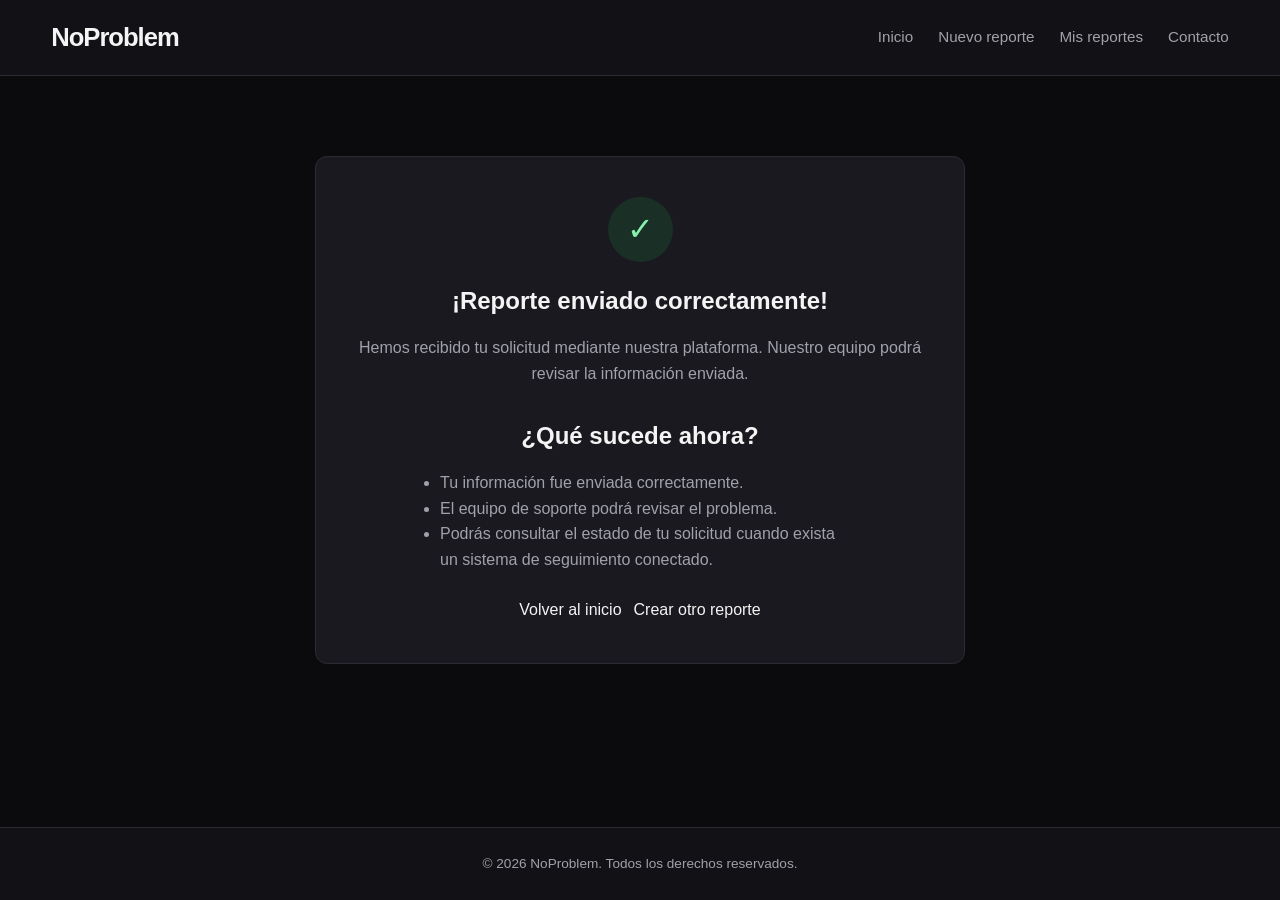
==== pages/confirmacion.html @ 3c12655f "ok" ====
<!DOCTYPE html>
<html lang="es">

<head>
    <meta charset="UTF-8">
    <meta name="viewport" content="width=device-width, initial-scale=1.0">
    <meta name="author" content="Chris Orellana">

    <title>NoProblem | Reporte enviado</title>

    <link rel="stylesheet" href="../static/css/style.css">
    <script src="../static/js/script.js" defer></script>
</head>

<body>

    <!-- ENCABEZADO -->
    <header>
        <nav class="navbar">

            <a href="../index.html" class="logo">NoProblem</a>

            <div class="nav-links">
                <a href="../index.html">Inicio</a>
                <a href="nuevo-reporte.html">Nuevo reporte</a>
                <a href="mis-reportes.html">Mis reportes</a>
                <a href="contacto.html">Contacto</a>
            </div>

        </nav>
    </header>


    <!-- CONTENIDO PRINCIPAL -->
    <main class="confirmacion-container">

        <section class="confirmacion-panel">

            <!-- ICONO -->
            <div class="confirmacion-icono">
                <span>✓</span>
            </div>


            <!-- MENSAJE -->
            <h1>¡Reporte enviado correctamente!</h1>

            <p>
                Hemos recibido tu solicitud mediante nuestra
                plataforma. Nuestro equipo podrá revisar la
                información enviada.
            </p>


            <!-- INFORMACIÓN -->
            <div class="confirmacion-info">

                <h2>¿Qué sucede ahora?</h2>

                <ul>
                    <li>
                        Tu información fue enviada correctamente.
                    </li>

                    <li>
                        El equipo de soporte podrá revisar
                        el problema.
                    </li>

                    <li>
                        Podrás consultar el estado de tu solicitud
                        cuando exista un sistema de seguimiento
                        conectado.
                    </li>
                </ul>

            </div>


            <!-- ACCIONES -->
            <div class="confirmacion-acciones">

                <a href="../index.html" class="btn-inicio">
                    Volver al inicio
                </a>

                <a href="nuevo-reporte.html" class="btn-nuevo">
                    Crear otro reporte
                </a>

            </div>

        </section>

    </main>


    <!-- PIE DE PÁGINA -->
    <footer class="footer">

        <p>
            © 2026 NoProblem. Todos los derechos reservados.
        </p>

    </footer>

</body>

</html>
---- static/css/style.css ----
/* ==========================================
   CONFIGURACIÓN GENERAL
========================================== */

:root {
    --fondo: #0b0b0d;
    --fondo-secundario: #121216;
    --fondo-tarjeta: #19191f;
    --fondo-input: #101014;

    --borde: #2b2b33;

    --texto: #f4f4f5;
    --texto-secundario: #a1a1aa;
    --texto-suave: #71717a;

    --principal: #e5e5e5;
    --principal-hover: #ffffff;

    --verde: #22c55e;
    --rojo: #ef4444;
    --amarillo: #eab308;
    --azul: #3b82f6;

    --radio: 12px;
    --transicion: 0.25s ease;
}


/* ==========================================
   RESET
========================================== */

* {
    margin: 0;
    padding: 0;
    box-sizing: border-box;
}

html {
    scroll-behavior: smooth;
}

body {
    min-height: 100vh;
    display: flex;
    flex-direction: column;

    background-color: var(--fondo);
    color: var(--texto);

    font-family: Arial, Helvetica, sans-serif;
    line-height: 1.6;
}

main {
    width: 100%;
    flex: 1;
}

a {
    color: inherit;
    text-decoration: none;
}

button,
input,
select,
textarea {
    font: inherit;
}

button {
    cursor: pointer;
}

img {
    max-width: 100%;
    display: block;
}


/* ==========================================
   ENCABEZADO Y NAVEGACIÓN
========================================== */

header {
    width: 100%;
    background-color: var(--fondo-secundario);
    border-bottom: 1px solid var(--borde);
}

.navbar {
    width: min(1200px, 92%);
    min-height: 75px;
    margin: auto;

    display: flex;
    align-items: center;
    justify-content: space-between;
    gap: 25px;
}

.logo {
    font-size: 1.6rem;
    font-weight: 800;
    letter-spacing: -1px;
    color: var(--texto);
}

.nav-links {
    display: flex;
    align-items: center;
    gap: 25px;
}

.nav-links a {
    color: var(--texto-secundario);
    font-size: 0.95rem;
    transition: var(--transicion);
}

.nav-links a:hover,
.nav-links a.activo {
    color: var(--texto);
}

.nav-links a.activo {
    font-weight: 700;
}

.nav-links button {
    padding: 9px 15px;

    color: var(--texto);
    background-color: transparent;

    border: 1px solid var(--borde);
    border-radius: 8px;

    transition: var(--transicion);
}

.nav-links button:hover {
    background-color: #25252c;
    border-color: #55555f;
}


/* ==========================================
   BOTONES GENERALES
========================================== */

button,
.btn-principal,
.btn-nuevo-reporte,
.btn-gestionar {
    display: inline-flex;
    justify-content: center;
    align-items: center;
    gap: 8px;

    padding: 12px 20px;

    border: 1px solid var(--principal);
    border-radius: 8px;

    background-color: var(--principal);
    color: #111114;

    font-weight: 700;
    transition: var(--transicion);
}

button:hover,
.btn-principal:hover,
.btn-nuevo-reporte:hover,
.btn-gestionar:hover {
    background-color: var(--principal-hover);
    border-color: var(--principal-hover);
    transform: translateY(-1px);
}

button:disabled {
    opacity: 0.6;
    cursor: not-allowed;
    transform: none;
}

.btn-secundario {
    display: inline-flex;
    justify-content: center;
    align-items: center;

    padding: 11px 18px;

    color: var(--texto);
    background-color: transparent;

    border: 1px solid var(--borde);
    border-radius: 8px;

    transition: var(--transicion);
}

.btn-secundario:hover {
    background-color: #25252c;
}


/* ==========================================
   FORMULARIOS
========================================== */

form {
    width: 100%;
}

.form-grupo {
    display: flex;
    flex-direction: column;
    gap: 8px;

    margin-bottom: 20px;
}

.form-grupo label {
    color: var(--texto);
    font-size: 0.93rem;
    font-weight: 600;
}

.form-grupo input,
.form-grupo select,
.form-grupo textarea {
    width: 100%;
    padding: 12px 14px;

    color: var(--texto);
    background-color: var(--fondo-input);

    border: 1px solid var(--borde);
    border-radius: 8px;

    outline: none;
    transition: var(--transicion);
}

.form-grupo input::placeholder,
.form-grupo textarea::placeholder {
    color: var(--texto-suave);
}

.form-grupo input:focus,
.form-grupo select:focus,
.form-grupo textarea:focus {
    border-color: #85858f;
    box-shadow: 0 0 0 3px rgba(255, 255, 255, 0.06);
}

.form-grupo textarea {
    min-height: 140px;
    resize: vertical;
}

.form-grupo input[type="file"] {
    padding: 10px;
}

.form-grupo input[type="file"]::file-selector-button {
    padding: 8px 12px;
    margin-right: 12px;

    color: var(--texto);
    background-color: #292930;

    border: none;
    border-radius: 6px;

    cursor: pointer;
}

.form-grupo small {
    color: var(--texto-secundario);
    font-size: 0.82rem;
}

.form-grupo select {
    cursor: pointer;
}


/* ==========================================
   MENSAJES DE FORMULARIOS
========================================== */

.mensaje-exito,
.mensaje-error,
.mensaje-info {
    padding: 12px 15px;
    margin: 15px 0;

    border-radius: 8px;
    font-size: 0.9rem;
}

.mensaje-exito {
    color: #86efac;
    background-color: rgba(22, 163, 74, 0.12);
    border: 1px solid rgba(22, 163, 74, 0.35);
}

.mensaje-error {
    color: #fca5a5;
    background-color: rgba(220, 38, 38, 0.12);
    border: 1px solid rgba(220, 38, 38, 0.35);
}

.mensaje-info {
    color: #93c5fd;
    background-color: rgba(37, 99, 235, 0.12);
    border: 1px solid rgba(37, 99, 235, 0.35);
}


/* ==========================================
   REGISTRO E INICIO DE SESIÓN
========================================== */

.auth-container {
    width: min(480px, 92%);
    margin: 65px auto;
}

.auth-panel {
    padding: 35px;

    background-color: var(--fondo-tarjeta);
    border: 1px solid var(--borde);
    border-radius: var(--radio);
}

.auth-intro {
    margin-bottom: 30px;
    text-align: center;
}

.auth-intro h1 {
    margin-bottom: 10px;
    font-size: 1.9rem;
}

.auth-intro p {
    color: var(--texto-secundario);
    font-size: 0.95rem;
}

.auth-panel form button {
    width: 100%;
    margin-top: 5px;
}

.auth-footer {
    margin-top: 25px;
    text-align: center;
}

.auth-footer p {
    color: var(--texto-secundario);
    font-size: 0.9rem;
}

.auth-footer a,
.auth-opciones a {
    color: var(--texto);
    font-weight: 700;
    text-decoration: underline;
    text-underline-offset: 3px;
}

.auth-opciones {
    display: flex;
    justify-content: flex-end;
    margin: -5px 0 20px;
}

.auth-opciones a {
    font-size: 0.85rem;
}


/* ==========================================
   PÁGINA DE CONTACTO
========================================== */

.contacto-container {
    width: min(1100px, 92%);
    margin: 65px auto;

    display: grid;
    grid-template-columns: 1fr 1.2fr;
    gap: 45px;
    align-items: start;
}

.contacto-info h1 {
    margin-bottom: 15px;
    font-size: 2rem;
}

.contacto-info > p {
    margin-bottom: 30px;
    color: var(--texto-secundario);
}

.contacto-info > div {
    margin-bottom: 25px;
    padding: 18px;

    background-color: var(--fondo-tarjeta);
    border: 1px solid var(--borde);
    border-radius: var(--radio);
}

.contacto-info h3 {
    margin-bottom: 5px;
}

.contacto-info > div p {
    color: var(--texto-secundario);
    font-size: 0.9rem;
}

.contacto-formulario {
    padding: 30px;

    background-color: var(--fondo-tarjeta);
    border: 1px solid var(--borde);
    border-radius: var(--radio);
}

.contacto-formulario h2 {
    margin-bottom: 25px;
}

.contacto-formulario button {
    width: 100%;
}


/* ==========================================
   NUEVO REPORTE
========================================== */

.reporte-container,
.nuevo-reporte-container {
    width: min(760px, 92%);
    margin: 55px auto;
}

.reporte-container h1,
.nuevo-reporte-container h1 {
    margin-bottom: 10px;
}

.reporte-container > p,
.nuevo-reporte-container > p {
    margin-bottom: 30px;
    color: var(--texto-secundario);
}

.reporte-formulario {
    padding: 30px;

    background-color: var(--fondo-tarjeta);
    border: 1px solid var(--borde);
    border-radius: var(--radio);
}

.reporte-formulario button {
    margin-top: 10px;
}

.reporte-formulario .acciones-formulario {
    display: flex;
    justify-content: flex-end;
    flex-wrap: wrap;
    gap: 12px;
}


/* ==========================================
   MIS REPORTES
========================================== */

.mis-reportes-container {
    width: min(1100px, 92%);
    margin: 55px auto;
}

.reportes-intro {
    margin-bottom: 30px;
}

.reportes-intro h1 {
    margin-bottom: 10px;
    font-size: 2rem;
}

.reportes-intro p {
    color: var(--texto-secundario);
}

.reportes-intro .btn-nuevo-reporte {
    margin-top: 20px;
}

.reportes-filtros {
    display: flex;
    flex-wrap: wrap;
    gap: 20px;

    margin-bottom: 30px;
    padding: 20px;

    background-color: var(--fondo-tarjeta);
    border: 1px solid var(--borde);
    border-radius: var(--radio);
}

.reportes-filtros .form-grupo {
    flex: 1;
    min-width: 180px;
    margin: 0;
}

.reportes-listado {
    display: grid;
    gap: 15px;
}

.reporte-card {
    padding: 22px;

    background-color: var(--fondo-tarjeta);
    border: 1px solid var(--borde);
    border-radius: var(--radio);

    transition: var(--transicion);
}

.reporte-card:hover {
    border-color: #55555f;
    transform: translateY(-2px);
}

.reporte-card[hidden] {
    display: none;
}

.reporte-card h3 {
    margin-bottom: 8px;
}

.reporte-card p {
    color: var(--texto-secundario);
}

.reporte-card a {
    display: inline-block;
    margin-top: 15px;

    color: var(--texto);
    font-weight: 700;
}

.reporte-card a:hover {
    text-decoration: underline;
}

#sinResultados {
    padding: 25px;
    color: var(--texto-secundario);
    text-align: center;

    background-color: var(--fondo-tarjeta);
    border: 1px solid var(--borde);
    border-radius: var(--radio);
}


/* ==========================================
   ESTADOS DE REPORTES
========================================== */

.estado {
    display: inline-block;
    padding: 5px 10px;

    border-radius: 20px;
    font-size: 0.78rem;
    font-weight: 700;
    white-space: nowrap;
}

.estado.pendiente {
    color: #facc15;
    background-color: rgba(234, 179, 8, 0.13);
}

.estado.proceso {
    color: #93c5fd;
    background-color: rgba(59, 130, 246, 0.13);
}

.estado.resuelto {
    color: #86efac;
    background-color: rgba(34, 197, 94, 0.13);
}


/* ==========================================
   DETALLE DE REPORTE
========================================== */

.detalle-container {
    width: min(1050px, 92%);
    margin: 55px auto;

    display: grid;
    grid-template-columns: 1.7fr 1fr;
    gap: 25px;
    align-items: start;
}

.detalle-principal,
.detalle-aside,
.detalle-seguimiento {
    padding: 25px;

    background-color: var(--fondo-tarjeta);
    border: 1px solid var(--borde);
    border-radius: var(--radio);
}

.detalle-principal h1 {
    margin-bottom: 15px;
}

.detalle-principal p {
    color: var(--texto-secundario);
}

.detalle-aside h2,
.detalle-seguimiento h2 {
    margin-bottom: 20px;
    font-size: 1.2rem;
}

.detalle-aside p {
    display: flex;
    justify-content: space-between;
    gap: 15px;

    padding: 12px 0;
    border-bottom: 1px solid var(--borde);
}

.detalle-aside p:last-of-type {
    border-bottom: none;
}

.detalle-aside a {
    display: inline-block;
    margin-top: 20px;

    color: var(--texto);
    text-decoration: underline;
}

.detalle-seguimiento {
    grid-column: 1 / -1;
}

.seguimiento-item {
    padding: 15px 0;
    border-bottom: 1px solid var(--borde);
}

.seguimiento-item:last-child {
    border-bottom: none;
}

.seguimiento-item p {
    color: var(--texto-secundario);
}


/* ==========================================
   CONFIRMACIÓN
========================================== */

.confirmacion-container {
    width: min(650px, 92%);
    margin: 80px auto;
}

.confirmacion-panel {
    padding: 40px;
    text-align: center;

    background-color: var(--fondo-tarjeta);
    border: 1px solid var(--borde);
    border-radius: var(--radio);
}

.confirmacion-panel h1 {
    margin-bottom: 15px;
}

.confirmacion-panel > p {
    color: var(--texto-secundario);
}

.confirmacion-icono {
    width: 65px;
    height: 65px;
    margin: 0 auto 20px;

    display: grid;
    place-items: center;

    color: #86efac;
    background-color: rgba(34, 197, 94, 0.13);

    border-radius: 50%;
    font-size: 2rem;
}

.confirmacion-panel h2 {
    margin: 30px 0 15px;
}

.confirmacion-panel ul {
    margin: 0 auto 25px;
    max-width: 400px;

    color: var(--texto-secundario);
    text-align: left;
}

.confirmacion-acciones {
    display: flex;
    justify-content: center;
    flex-wrap: wrap;
    gap: 12px;
    margin-top: 25px;
}


/* ==========================================
   DASHBOARD ADMINISTRATIVO
========================================== */

.dashboard-container,
.gestion-container {
    width: min(1200px, 92%);
    margin: 50px auto;
}

.dashboard-intro,
.gestion-intro {
    display: flex;
    justify-content: space-between;
    align-items: center;
    flex-wrap: wrap;
    gap: 20px;

    margin-bottom: 35px;
}

.dashboard-intro h1,
.gestion-intro h1 {
    margin-bottom: 8px;
    font-size: 2rem;
}

.dashboard-intro p,
.gestion-intro p {
    color: var(--texto-secundario);
}

.dashboard-estadisticas {
    display: grid;
    grid-template-columns: repeat(4, 1fr);
    gap: 18px;

    margin-bottom: 45px;
}

.estadistica-card {
    padding: 22px;

    background-color: var(--fondo-tarjeta);
    border: 1px solid var(--borde);
    border-radius: var(--radio);
}

.estadistica-card span {
    color: var(--texto-secundario);
    font-size: 0.9rem;
}

.estadistica-card h2 {
    margin: 12px 0;
    font-size: 2rem;
}

.estadistica-card p {
    color: var(--texto-suave);
    font-size: 0.85rem;
}


/* ==========================================
   ACCESOS RÁPIDOS
========================================== */

.dashboard-accesos {
    margin-bottom: 45px;
}

.dashboard-accesos > h2 {
    margin-bottom: 20px;
}

.accesos-grid {
    display: grid;
    grid-template-columns: repeat(3, 1fr);
    gap: 18px;
}

.acceso-card {
    display: block;
    padding: 22px;

    background-color: var(--fondo-tarjeta);
    border: 1px solid var(--borde);
    border-radius: var(--radio);

    transition: var(--transicion);
}

.acceso-card:hover {
    border-color: #65656f;
    transform: translateY(-3px);
}

.acceso-card h3 {
    margin-bottom: 8px;
}

.acceso-card p {
    color: var(--texto-secundario);
    font-size: 0.9rem;
}


/* ==========================================
   TABLAS DE REPORTES
========================================== */

.dashboard-reportes,
.gestion-listado {
    margin-top: 30px;
}

.seccion-encabezado {
    display: flex;
    justify-content: space-between;
    align-items: center;
    flex-wrap: wrap;
    gap: 15px;

    margin-bottom: 20px;
}

.seccion-encabezado h2 {
    font-size: 1.35rem;
}

.seccion-encabezado a {
    color: var(--texto);
    font-weight: 700;
}

.seccion-encabezado span {
    color: var(--texto-secundario);
    font-size: 0.9rem;
}

.tabla-contenedor {
    width: 100%;
    overflow-x: auto;

    background-color: var(--fondo-tarjeta);
    border: 1px solid var(--borde);
    border-radius: var(--radio);
}

.tabla-reportes {
    width: 100%;
    min-width: 750px;

    border-collapse: collapse;
    text-align: left;
}

.tabla-reportes th,
.tabla-reportes td {
    padding: 16px 18px;
    border-bottom: 1px solid var(--borde);
}

.tabla-reportes th {
    color: var(--texto-secundario);
    background-color: #15151a;

    font-size: 0.83rem;
    font-weight: 600;
}

.tabla-reportes td {
    color: var(--texto);
    font-size: 0.9rem;
}

.tabla-reportes tbody tr:last-child td {
    border-bottom: none;
}

.tabla-reportes tbody tr:hover {
    background-color: #202027;
}

.tabla-reportes tbody tr[hidden] {
    display: none;
}

.tabla-reportes td a {
    color: var(--texto);
    font-weight: 700;
}

.tabla-reportes td a:hover {
    text-decoration: underline;
}


/* ==========================================
   GESTIÓN DE REPORTES
========================================== */

.gestion-filtros {
    margin-bottom: 35px;
    padding: 25px;

    background-color: var(--fondo-tarjeta);
    border: 1px solid var(--borde);
    border-radius: var(--radio);
}

.gestion-filtros h2 {
    margin-bottom: 20px;
    font-size: 1.2rem;
}

.filtros-grupo {
    display: grid;
    grid-template-columns: 1.5fr 1fr 1fr 1fr;
    gap: 15px;
}

.filtros-grupo .form-grupo {
    margin: 0;
}

#sinReportesAdmin {
    padding: 25px;
    margin-top: 15px;

    color: var(--texto-secundario);
    text-align: center;

    background-color: var(--fondo-tarjeta);
    border: 1px solid var(--borde);
    border-radius: var(--radio);
}


/* ==========================================
   PIE DE PÁGINA
========================================== */

.footer {
    width: 100%;
    margin-top: auto;
    padding: 25px 4%;

    color: var(--texto-secundario);
    background-color: var(--fondo-secundario);

    border-top: 1px solid var(--borde);

    text-align: center;
    font-size: 0.85rem;
}


/* ==========================================
   ELEMENTOS OCULTOS
========================================== */

[hidden] {
    display: none !important;
}


/* ==========================================
   RESPONSIVE: TABLETS
========================================== */

@media (max-width: 900px) {

    .dashboard-estadisticas {
        grid-template-columns: repeat(2, 1fr);
    }

    .filtros-grupo {
        grid-template-columns: repeat(2, 1fr);
    }

    .contacto-container {
        grid-template-columns: 1fr;
    }

    .detalle-container {
        grid-template-columns: 1fr;
    }

    .detalle-seguimiento {
        grid-column: auto;
    }

}


/* ==========================================
   RESPONSIVE: MÓVILES
========================================== */

@media (max-width: 600px) {

    .navbar {
        padding: 15px 0;

        flex-direction: column;
        align-items: flex-start;
        gap: 15px;
    }

    .nav-links {
        width: 100%;
        flex-wrap: wrap;
        gap: 12px 18px;
    }

    .nav-links a,
    .nav-links button {
        font-size: 0.85rem;
    }

    .auth-container {
        margin: 35px auto;
    }

    .auth-panel,
    .contacto-formulario,
    .reporte-formulario {
        padding: 22px;
    }

    .auth-intro h1,
    .contacto-info h1,
    .dashboard-intro h1,
    .gestion-intro h1 {
        font-size: 1.6rem;
    }

    .dashboard-container,
    .gestion-container,
    .mis-reportes-container {
        margin: 35px auto;
    }

    .dashboard-estadisticas {
        grid-template-columns: 1fr 1fr;
        gap: 10px;
    }

    .estadistica-card {
        padding: 16px;
    }

    .estadistica-card h2 {
        font-size: 1.6rem;
    }

    .accesos-grid {
        grid-template-columns: 1fr;
    }

    .filtros-grupo {
        grid-template-columns: 1fr;
    }

    .reportes-filtros {
        flex-direction: column;
    }

    .confirmacion-panel {
        padding: 25px;
    }

    .confirmacion-acciones {
        flex-direction: column;
    }

    .confirmacion-acciones a {
        width: 100%;
    }

    .dashboard-intro,
    .gestion-intro {
        align-items: flex-start;
        flex-direction: column;
    }

    .seccion-encabezado {
        align-items: flex-start;
        flex-direction: column;
    }

}
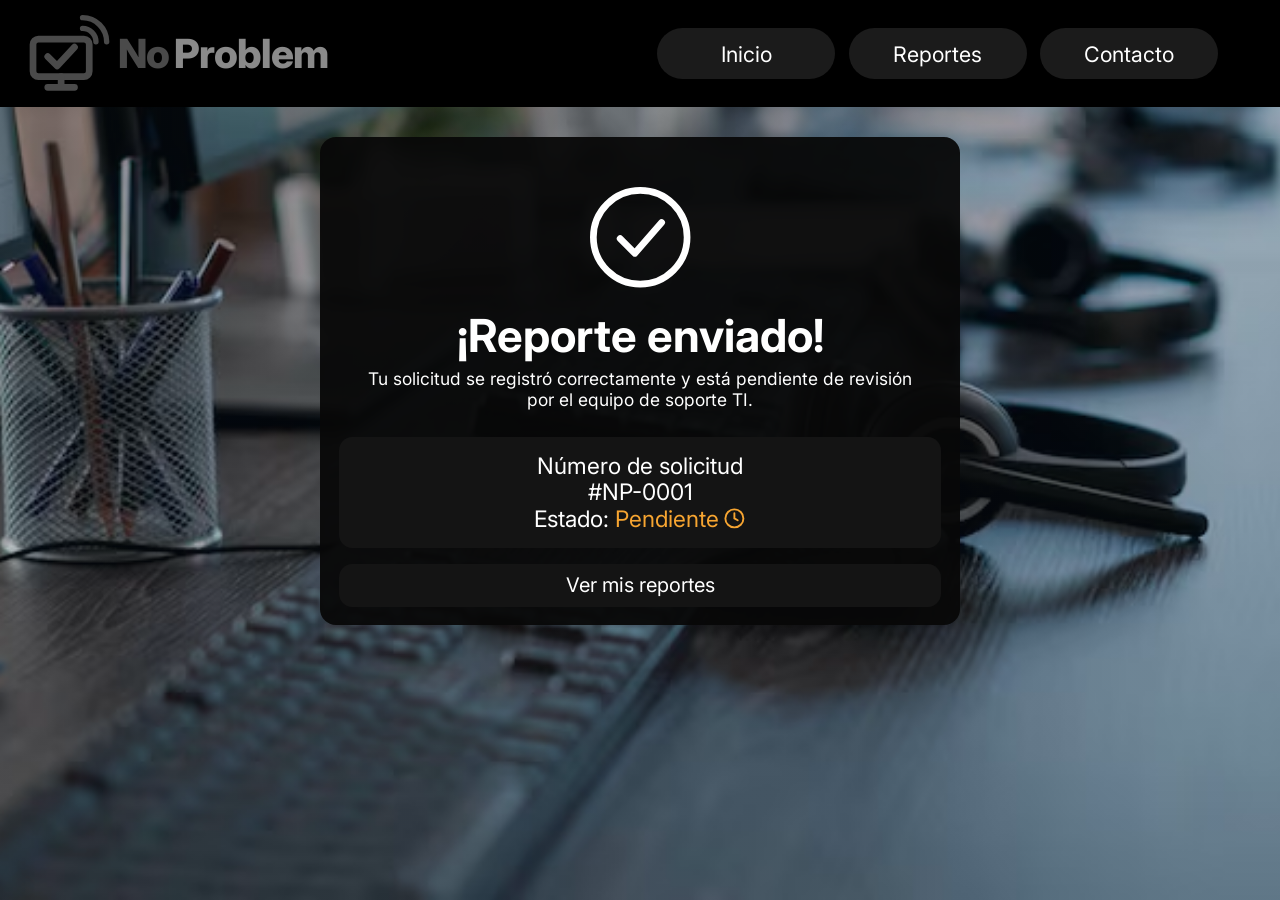
==== commit f92fe8da: "ok" ====
--- a/pages/confirmacion.html
+++ b/pages/confirmacion.html
@@ -1,110 +1,48 @@
-
 <!DOCTYPE html>
 <html lang="es">
+<head>
+  <meta charset="UTF-8">
+  <meta name="viewport" content="width=device-width, initial-scale=1.0">
+  <title>Reporte enviado – NoProblem</title>
+  <link rel="preconnect" href="https://fonts.googleapis.com">
+  <link rel="preconnect" href="https://fonts.gstatic.com" crossorigin>
+  <link href="https://fonts.googleapis.com/css2?family=Inter:wght@400;700;800&display=swap" rel="stylesheet">
+  <link rel="stylesheet" href="../static/css/style.css">
+</head>
+<body class="fondo">
+<div class="pagina">
+  <header class="barra">
+    <a class="logo" href="../index.html" aria-label="NoProblem, inicio">
+      <svg viewBox="0 0 62 58" fill="none" stroke="currentColor" stroke-width="5" stroke-linecap="round" stroke-linejoin="round" aria-hidden="true">
+        <rect x="3" y="18" width="42" height="28" rx="4"/>
+        <path d="M14 54h20M24 46v8"/>
+        <path d="M14 31l7 7 13-14"/>
+        <path d="M40 10a10 10 0 0 1 10 10M40 2a18 18 0 0 1 18 18" stroke-width="4"/>
+      </svg>
+      <span>No</span>Problem
+    </a>
+    <nav class="menu" aria-label="Principal">
+      <a href="../index.html">Inicio</a>
+      <a href="../pages/mis-reportes.html">Reportes</a>
+      <a href="../pages/contacto.html">Contacto</a>
+    </nav>
+  </header>
 
-<head>
-    <meta charset="UTF-8">
-    <meta name="viewport" content="width=device-width, initial-scale=1.0">
-    <meta name="author" content="Chris Orellana">
+  <main class="contenido">
+    <section class="tarjeta confirmacion">
+      <svg class="check" viewBox="0 0 78 78" fill="none" stroke="#fff" stroke-width="5" stroke-linecap="round" stroke-linejoin="round" aria-hidden="true"><circle cx="39" cy="39" r="35"/><path d="M24 40l11 11 20-23"/></svg>
+      <h1>¡Reporte enviado!</h1>
+      <p>Tu solicitud se registró correctamente y está pendiente de revisión por el equipo de soporte TI.</p>
 
-    <title>NoProblem | Reporte enviado</title>
+      <div class="resumen">
+        Número de solicitud<br>
+        #NP-0001<br>
+        Estado: <span class="estado">Pendiente <svg viewBox="0 0 24 24" fill="none" stroke="#f7a531" stroke-width="2" stroke-linecap="round" aria-hidden="true"><circle cx="12" cy="12" r="9.5"/><path d="M12 6.5V12l3.5 2"/></svg></span>
+      </div>
 
-    <link rel="stylesheet" href="../static/css/style.css">
-    <script src="../static/js/script.js" defer></script>
-</head>
-
-<body>
-
-    <!-- ENCABEZADO -->
-    <header>
-        <nav class="navbar">
-
-            <a href="../index.html" class="logo">NoProblem</a>
-
-            <div class="nav-links">
-                <a href="../index.html">Inicio</a>
-                <a href="nuevo-reporte.html">Nuevo reporte</a>
-                <a href="mis-reportes.html">Mis reportes</a>
-                <a href="contacto.html">Contacto</a>
-            </div>
-
-        </nav>
-    </header>
-
-
-    <!-- CONTENIDO PRINCIPAL -->
-    <main class="confirmacion-container">
-
-        <section class="confirmacion-panel">
-
-            <!-- ICONO -->
-            <div class="confirmacion-icono">
-                <span>✓</span>
-            </div>
-
-
-            <!-- MENSAJE -->
-            <h1>¡Reporte enviado correctamente!</h1>
-
-            <p>
-                Hemos recibido tu solicitud mediante nuestra
-                plataforma. Nuestro equipo podrá revisar la
-                información enviada.
-            </p>
-
-
-            <!-- INFORMACIÓN -->
-            <div class="confirmacion-info">
-
-                <h2>¿Qué sucede ahora?</h2>
-
-                <ul>
-                    <li>
-                        Tu información fue enviada correctamente.
-                    </li>
-
-                    <li>
-                        El equipo de soporte podrá revisar
-                        el problema.
-                    </li>
-
-                    <li>
-                        Podrás consultar el estado de tu solicitud
-                        cuando exista un sistema de seguimiento
-                        conectado.
-                    </li>
-                </ul>
-
-            </div>
-
-
-            <!-- ACCIONES -->
-            <div class="confirmacion-acciones">
-
-                <a href="../index.html" class="btn-inicio">
-                    Volver al inicio
-                </a>
-
-                <a href="nuevo-reporte.html" class="btn-nuevo">
-                    Crear otro reporte
-                </a>
-
-            </div>
-
-        </section>
-
-    </main>
-
-
-    <!-- PIE DE PÁGINA -->
-    <footer class="footer">
-
-        <p>
-            © 2026 NoProblem. Todos los derechos reservados.
-        </p>
-
-    </footer>
-
+      <a class="btn" href="mis-reportes.html">Ver mis reportes</a>
+    </section>
+  </main>
+</div>
 </body>
-
 </html>
--- a/static/css/style.css
+++ b/static/css/style.css
@@ -1,1155 +1,462 @@
-
-/* ==========================================
-   CONFIGURACIÓN GENERAL
-========================================== */
+*,
+*::before,
+*::after { box-sizing: border-box; }
 
 :root {
-    --fondo: #0b0b0d;
-    --fondo-secundario: #121216;
-    --fondo-tarjeta: #19191f;
-    --fondo-input: #101014;
-
-    --borde: #2b2b33;
-
-    --texto: #f4f4f5;
-    --texto-secundario: #a1a1aa;
-    --texto-suave: #71717a;
-
-    --principal: #e5e5e5;
-    --principal-hover: #ffffff;
-
-    --verde: #22c55e;
-    --rojo: #ef4444;
-    --amarillo: #eab308;
-    --azul: #3b82f6;
-
-    --radio: 12px;
-    --transicion: 0.25s ease;
-}
-
-
-/* ==========================================
-   RESET
-========================================== */
-
-* {
-    margin: 0;
-    padding: 0;
-    box-sizing: border-box;
-}
-
-html {
-    scroll-behavior: smooth;
-}
+  --negro: #000;
+  --panel: rgba(8, 8, 8, 0.94);      /* tarjetas principales */
+  --panel-2: #141414;                /* cajas internas / inputs oscuros */
+  --pill: #1b1b1b;                   /* botones del menú superior */
+  --claro: #f2f2f2;                  /* inputs y pills claros */
+  --texto: #fff;
+  --texto-suave: #8d8d8d;
+  --naranja: #f7a531;
+  --azul: #1597ea;
+  --verde: #4be637;
+  --filtro-activo: #3f6b96;
+  --radio: 0.75rem;
+}
+
+/* Escala global: todo el diseño está en rem.
+   1rem = 16px en el frame original de Figma (956 × 500) y crece
+   en proporción a la ventana, con un mínimo de 16px y un máximo de 32px.
+   Para agrandar o achicar todo, cambia solo esta línea. */
+html { font-size: clamp(16px, min(1.674vw, 3.2vh), 32px); }
+
+html, body { height: 100%; }
 
 body {
-    min-height: 100vh;
-    display: flex;
-    flex-direction: column;
-
-    background-color: var(--fondo);
-    color: var(--texto);
-
-    font-family: Arial, Helvetica, sans-serif;
-    line-height: 1.6;
-}
-
-main {
-    width: 100%;
-    flex: 1;
-}
-
-a {
-    color: inherit;
-    text-decoration: none;
-}
-
-button,
-input,
-select,
-textarea {
-    font: inherit;
-}
-
-button {
-    cursor: pointer;
-}
-
-img {
-    max-width: 100%;
-    display: block;
-}
-
-
-/* ==========================================
-   ENCABEZADO Y NAVEGACIÓN
-========================================== */
-
-header {
-    width: 100%;
-    background-color: var(--fondo-secundario);
-    border-bottom: 1px solid var(--borde);
-}
-
-.navbar {
-    width: min(1200px, 92%);
-    min-height: 75px;
-    margin: auto;
-
-    display: flex;
-    align-items: center;
-    justify-content: space-between;
-    gap: 25px;
+  margin: 0;
+  font-family: "Inter", system-ui, -apple-system, "Segoe UI", sans-serif;
+  color: var(--texto);
+  background: var(--negro);
+}
+
+a { color: inherit; text-decoration: none; }
+h1, h2, h3, p { margin: 0; }
+button, input, select, textarea { font: inherit; color: inherit; }
+svg { display: block; }
+
+/* ---------- Fondo fotográfico ----------
+   Guarda la foto del laboratorio como img/fondo.jpg.
+   Si no existe, se ve el degradado azul de respaldo. */
+.fondo {
+  background:
+    linear-gradient(rgba(10, 25, 45, 0.25), rgba(10, 25, 45, 0.25)),
+    url("../images/fondo.avif") center / cover no-repeat,
+    linear-gradient(135deg, #0d1a2b 0%, #5f7f9f 45%, #c9d6e2 60%, #1b2e45 100%);
+}
+
+/* ---------- Layout con barra superior ---------- */
+.pagina {
+  min-height: 100vh;
+  display: flex;
+  flex-direction: column;
+}
+
+.barra {
+  background: var(--negro);
+  height: 5rem;
+  padding: 0 2.875rem 0 1.375rem;
+  display: flex;
+  align-items: center;
+  justify-content: space-between;
+  gap: 1rem;
 }
 
 .logo {
-    font-size: 1.6rem;
-    font-weight: 800;
-    letter-spacing: -1px;
-    color: var(--texto);
-}
-
-.nav-links {
-    display: flex;
-    align-items: center;
-    gap: 25px;
-}
-
-.nav-links a {
-    color: var(--texto-secundario);
-    font-size: 0.95rem;
-    transition: var(--transicion);
-}
-
-.nav-links a:hover,
-.nav-links a.activo {
-    color: var(--texto);
-}
-
-.nav-links a.activo {
-    font-weight: 700;
-}
-
-.nav-links button {
-    padding: 9px 15px;
-
-    color: var(--texto);
-    background-color: transparent;
-
-    border: 1px solid var(--borde);
-    border-radius: 8px;
-
-    transition: var(--transicion);
-}
-
-.nav-links button:hover {
-    background-color: #25252c;
-    border-color: #55555f;
-}
-
-
-/* ==========================================
-   BOTONES GENERALES
-========================================== */
-
-button,
-.btn-principal,
-.btn-nuevo-reporte,
-.btn-gestionar {
-    display: inline-flex;
-    justify-content: center;
-    align-items: center;
-    gap: 8px;
-
-    padding: 12px 20px;
-
-    border: 1px solid var(--principal);
-    border-radius: 8px;
-
-    background-color: var(--principal);
-    color: #111114;
-
-    font-weight: 700;
-    transition: var(--transicion);
-}
-
-button:hover,
-.btn-principal:hover,
-.btn-nuevo-reporte:hover,
-.btn-gestionar:hover {
-    background-color: var(--principal-hover);
-    border-color: var(--principal-hover);
-    transform: translateY(-1px);
-}
-
-button:disabled {
-    opacity: 0.6;
-    cursor: not-allowed;
-    transform: none;
-}
-
-.btn-secundario {
-    display: inline-flex;
-    justify-content: center;
-    align-items: center;
-
-    padding: 11px 18px;
-
-    color: var(--texto);
-    background-color: transparent;
-
-    border: 1px solid var(--borde);
-    border-radius: 8px;
-
-    transition: var(--transicion);
-}
-
-.btn-secundario:hover {
-    background-color: #25252c;
-}
-
-
-/* ==========================================
-   FORMULARIOS
-========================================== */
-
-form {
-    width: 100%;
-}
-
-.form-grupo {
-    display: flex;
-    flex-direction: column;
-    gap: 8px;
-
-    margin-bottom: 20px;
-}
-
-.form-grupo label {
-    color: var(--texto);
-    font-size: 0.93rem;
-    font-weight: 600;
-}
-
-.form-grupo input,
-.form-grupo select,
-.form-grupo textarea {
-    width: 100%;
-    padding: 12px 14px;
-
-    color: var(--texto);
-    background-color: var(--fondo-input);
-
-    border: 1px solid var(--borde);
-    border-radius: 8px;
-
-    outline: none;
-    transition: var(--transicion);
-}
-
-.form-grupo input::placeholder,
-.form-grupo textarea::placeholder {
-    color: var(--texto-suave);
-}
-
-.form-grupo input:focus,
-.form-grupo select:focus,
-.form-grupo textarea:focus {
-    border-color: #85858f;
-    box-shadow: 0 0 0 3px rgba(255, 255, 255, 0.06);
-}
-
-.form-grupo textarea {
-    min-height: 140px;
-    resize: vertical;
-}
-
-.form-grupo input[type="file"] {
-    padding: 10px;
-}
-
-.form-grupo input[type="file"]::file-selector-button {
-    padding: 8px 12px;
-    margin-right: 12px;
-
-    color: var(--texto);
-    background-color: #292930;
-
-    border: none;
-    border-radius: 6px;
-
-    cursor: pointer;
-}
-
-.form-grupo small {
-    color: var(--texto-secundario);
-    font-size: 0.82rem;
-}
-
-.form-grupo select {
-    cursor: pointer;
-}
-
-
-/* ==========================================
-   MENSAJES DE FORMULARIOS
-========================================== */
-
-.mensaje-exito,
-.mensaje-error,
-.mensaje-info {
-    padding: 12px 15px;
-    margin: 15px 0;
-
-    border-radius: 8px;
-    font-size: 0.9rem;
-}
-
-.mensaje-exito {
-    color: #86efac;
-    background-color: rgba(22, 163, 74, 0.12);
-    border: 1px solid rgba(22, 163, 74, 0.35);
-}
-
-.mensaje-error {
-    color: #fca5a5;
-    background-color: rgba(220, 38, 38, 0.12);
-    border: 1px solid rgba(220, 38, 38, 0.35);
-}
-
-.mensaje-info {
-    color: #93c5fd;
-    background-color: rgba(37, 99, 235, 0.12);
-    border: 1px solid rgba(37, 99, 235, 0.35);
-}
-
-
-/* ==========================================
-   REGISTRO E INICIO DE SESIÓN
-========================================== */
-
-.auth-container {
-    width: min(480px, 92%);
-    margin: 65px auto;
-}
-
-.auth-panel {
-    padding: 35px;
-
-    background-color: var(--fondo-tarjeta);
-    border: 1px solid var(--borde);
-    border-radius: var(--radio);
-}
-
-.auth-intro {
-    margin-bottom: 30px;
-    text-align: center;
-}
-
-.auth-intro h1 {
-    margin-bottom: 10px;
-    font-size: 1.9rem;
-}
-
-.auth-intro p {
-    color: var(--texto-secundario);
-    font-size: 0.95rem;
-}
-
-.auth-panel form button {
-    width: 100%;
-    margin-top: 5px;
-}
-
-.auth-footer {
-    margin-top: 25px;
-    text-align: center;
-}
-
-.auth-footer p {
-    color: var(--texto-secundario);
-    font-size: 0.9rem;
-}
-
-.auth-footer a,
-.auth-opciones a {
-    color: var(--texto);
-    font-weight: 700;
-    text-decoration: underline;
-    text-underline-offset: 3px;
-}
-
-.auth-opciones {
-    display: flex;
-    justify-content: flex-end;
-    margin: -5px 0 20px;
-}
-
-.auth-opciones a {
-    font-size: 0.85rem;
-}
-
-
-/* ==========================================
-   PÁGINA DE CONTACTO
-========================================== */
-
-.contacto-container {
-    width: min(1100px, 92%);
-    margin: 65px auto;
-
-    display: grid;
-    grid-template-columns: 1fr 1.2fr;
-    gap: 45px;
-    align-items: start;
-}
-
-.contacto-info h1 {
-    margin-bottom: 15px;
-    font-size: 2rem;
-}
-
-.contacto-info > p {
-    margin-bottom: 30px;
-    color: var(--texto-secundario);
-}
-
-.contacto-info > div {
-    margin-bottom: 25px;
-    padding: 18px;
-
-    background-color: var(--fondo-tarjeta);
-    border: 1px solid var(--borde);
-    border-radius: var(--radio);
-}
-
-.contacto-info h3 {
-    margin-bottom: 5px;
-}
-
-.contacto-info > div p {
-    color: var(--texto-secundario);
-    font-size: 0.9rem;
-}
-
-.contacto-formulario {
-    padding: 30px;
-
-    background-color: var(--fondo-tarjeta);
-    border: 1px solid var(--borde);
-    border-radius: var(--radio);
-}
-
-.contacto-formulario h2 {
-    margin-bottom: 25px;
-}
-
-.contacto-formulario button {
-    width: 100%;
-}
-
-
-/* ==========================================
+  display: inline-flex;
+  align-items: center;
+  gap: 0.25rem;
+  font-weight: 800;
+  font-size: 1.875rem;
+  letter-spacing: -1px;
+  color: #8a8a8a;
+}
+.logo span { color: #4a4a4a; }
+.logo svg { width: 3.875rem; height: 3.625rem; color: #4a4a4a; }
+
+.menu { display: flex; gap: 0.625rem; }
+.menu a {
+  width: 8.3125rem;
+  height: 2.375rem;
+  display: grid;
+  place-items: center;
+  background: var(--pill);
+  border-radius: 999px;
+  font-size: 1rem;
+}
+.menu a:hover,
+.menu a[aria-current="page"] { background: #2b2b2b; }
+
+.contenido {
+  flex: 1;
+  display: flex;
+  justify-content: center;
+  align-items: flex-start;
+  padding: 1rem 0.875rem 1.5rem;
+}
+
+/* ---------- Tarjeta base ---------- */
+.tarjeta {
+  background: var(--panel);
+  border-radius: var(--radio);
+}
+
+/* ---------- Botones ---------- */
+.btn {
+  display: grid;
+  place-items: center;
+  height: 1.875rem;
+  border: 0;
+  border-radius: 0.5rem;
+  background: var(--panel-2);
+  font-size: 1rem;
+  cursor: pointer;
+}
+.btn:hover { filter: brightness(1.35); }
+.btn--gris { background: #8b8b8b; }
+
+/* ==========================================================
    NUEVO REPORTE
-========================================== */
-
-.reporte-container,
-.nuevo-reporte-container {
-    width: min(760px, 92%);
-    margin: 55px auto;
-}
-
-.reporte-container h1,
-.nuevo-reporte-container h1 {
-    margin-bottom: 10px;
-}
-
-.reporte-container > p,
-.nuevo-reporte-container > p {
-    margin-bottom: 30px;
-    color: var(--texto-secundario);
-}
-
-.reporte-formulario {
-    padding: 30px;
-
-    background-color: var(--fondo-tarjeta);
-    border: 1px solid var(--borde);
-    border-radius: var(--radio);
-}
-
-.reporte-formulario button {
-    margin-top: 10px;
-}
-
-.reporte-formulario .acciones-formulario {
-    display: flex;
-    justify-content: flex-end;
-    flex-wrap: wrap;
-    gap: 12px;
-}
-
-
-/* ==========================================
+   ========================================================== */
+.reporte {
+  width: 29.875rem;
+  max-width: 100%;
+  padding: 0.5rem 0.75rem 0.625rem;
+}
+.reporte h1 {
+  font-size: 2rem;
+  font-weight: 700;
+  text-align: center;
+  line-height: 1.05;
+}
+.reporte .bajada {
+  font-size: 0.8125rem;
+  text-align: center;
+  margin-bottom: 0.25rem;
+}
+.campo { display: block; margin-bottom: 0.25rem; }
+.campo > span {
+  display: block;
+  font-size: 0.75rem;
+  line-height: 1;
+  margin-bottom: 0.125rem;
+}
+.campo input,
+.campo select,
+.campo textarea {
+  width: 100%;
+  height: 2.125rem;
+  padding: 0 0.625rem;
+  border: 0;
+  border-radius: 0.5rem;
+  background: var(--panel-2);
+  font-size: 0.75rem;
+  outline: none;
+}
+.campo textarea {
+  height: 3.625rem;
+  padding-top: 0.5rem;
+  resize: vertical;
+}
+.campo ::placeholder { color: #fff; opacity: 1; }
+.campo input:focus,
+.campo select:focus,
+.campo textarea:focus { box-shadow: 0 0 0 1px #5a5a5a; }
+
+.adjuntar {
+  display: flex;
+  flex-direction: column;
+  align-items: center;
+  justify-content: center;
+  gap: 0.125rem;
+  height: 3.25rem;
+  border-radius: 0.5rem;
+  background: var(--panel-2);
+  font-size: 0.75rem;
+  cursor: pointer;
+  margin-bottom: 0.375rem;
+}
+.adjuntar small { font-size: 0.5938rem; }
+.adjuntar input { display: none; }
+.adjuntar svg { width: 1.125rem; height: 1.125rem; }
+
+.acciones {
+  display: grid;
+  grid-template-columns: 1fr 1fr;
+  gap: 4.125rem;
+}
+
+/* ==========================================================
+   CONFIRMACIÓN
+   ========================================================== */
+.confirmacion {
+  width: 29.875rem;
+  max-width: 100%;
+  margin-top: 0.375rem;
+  padding: 2.25rem 0.875rem 0.875rem;
+  text-align: center;
+}
+.confirmacion .check { width: 4.875rem; height: 4.875rem; margin: 0 auto 0.875rem; }
+.confirmacion h1 { font-size: 2.125rem; font-weight: 700; }
+.confirmacion > p { font-size: 0.8125rem; max-width: 26.25rem; margin: 0.25rem auto 1.25rem; }
+.resumen {
+  background: var(--panel-2);
+  border-radius: 0.625rem;
+  padding: 0.75rem;
+  font-size: 1.0625rem;
+  line-height: 1.15;
+  margin-bottom: 0.75rem;
+}
+.resumen .estado {
+  color: var(--naranja);
+  display: inline-flex;
+  align-items: center;
+  gap: 0.1875rem;
+}
+.resumen .estado svg { width: 1.0625rem; height: 1.0625rem; }
+.confirmacion .btn { height: 2rem; font-size: 0.9375rem; border-radius: 0.625rem; }
+
+/* ==========================================================
+   CONTACTO
+   ========================================================== */
+.contacto {
+  display: grid;
+  grid-template-columns: 27.125rem 27.5rem;
+  gap: 2.375rem;
+  max-width: 100%;
+  margin-top: 0.375rem;
+}
+.ayuda { padding: 0.375rem 0.625rem 0.625rem; text-align: center; }
+.ayuda h1 { font-size: 2rem; font-weight: 700; }
+.ayuda > p { font-size: 0.875rem; line-height: 1.2; max-width: 17.5rem; margin: 0.375rem auto 0.875rem; }
+.ayuda .temas {
+  background: #050505;
+  border-radius: 0.625rem;
+  padding: 0.375rem 0.75rem 1.375rem;
+}
+.temas h2 { font-size: 1.3125rem; font-weight: 400; margin-top: 0.125rem; }
+.temas p { font-size: 0.875rem; line-height: 1.2; max-width: 16.875rem; margin: 0.375rem auto 0.5rem; }
+
+.mensaje { padding: 0.625rem 0.25rem 0.375rem; position: relative; text-align: center; }
+.mensaje .icono { position: absolute; left: 0.375rem; top: 1rem; width: 1.625rem; height: 1.625rem; }
+.mensaje h2 { font-size: 1.25rem; font-weight: 400; margin-top: 0.375rem; }
+.mensaje > form > p,
+.mensaje > p { font-size: 0.7812rem; margin: 0.375rem 0 0.75rem; }
+.mensaje input,
+.mensaje textarea {
+  display: block;
+  width: 100%;
+  height: 2.5rem;
+  margin-bottom: 0.5625rem;
+  padding: 0 0.625rem;
+  border: 0;
+  border-radius: 0.625rem;
+  background: var(--claro);
+  color: #111;
+  font-size: 0.875rem;
+  outline: none;
+}
+.mensaje textarea { height: 4.6875rem; padding-top: 0.5rem; resize: vertical; }
+.mensaje ::placeholder { color: #111; opacity: 1; }
+.mensaje .btn { width: 100%; height: 3rem; background: #000; font-size: 1.25rem; border-radius: 0.625rem; }
+
+/* ==========================================================
    MIS REPORTES
-========================================== */
-
-.mis-reportes-container {
-    width: min(1100px, 92%);
-    margin: 55px auto;
-}
-
-.reportes-intro {
-    margin-bottom: 30px;
-}
-
-.reportes-intro h1 {
-    margin-bottom: 10px;
-    font-size: 2rem;
-}
-
-.reportes-intro p {
-    color: var(--texto-secundario);
-}
-
-.reportes-intro .btn-nuevo-reporte {
-    margin-top: 20px;
-}
-
-.reportes-filtros {
-    display: flex;
-    flex-wrap: wrap;
-    gap: 20px;
-
-    margin-bottom: 30px;
-    padding: 20px;
-
-    background-color: var(--fondo-tarjeta);
-    border: 1px solid var(--borde);
-    border-radius: var(--radio);
-}
-
-.reportes-filtros .form-grupo {
-    flex: 1;
-    min-width: 180px;
-    margin: 0;
-}
-
-.reportes-listado {
-    display: grid;
-    gap: 15px;
-}
-
-.reporte-card {
-    padding: 22px;
-
-    background-color: var(--fondo-tarjeta);
-    border: 1px solid var(--borde);
-    border-radius: var(--radio);
-
-    transition: var(--transicion);
-}
-
-.reporte-card:hover {
-    border-color: #55555f;
-    transform: translateY(-2px);
-}
-
-.reporte-card[hidden] {
-    display: none;
-}
-
-.reporte-card h3 {
-    margin-bottom: 8px;
-}
-
-.reporte-card p {
-    color: var(--texto-secundario);
-}
-
-.reporte-card a {
-    display: inline-block;
-    margin-top: 15px;
-
-    color: var(--texto);
-    font-weight: 700;
-}
-
-.reporte-card a:hover {
-    text-decoration: underline;
-}
-
-#sinResultados {
-    padding: 25px;
-    color: var(--texto-secundario);
-    text-align: center;
-
-    background-color: var(--fondo-tarjeta);
-    border: 1px solid var(--borde);
-    border-radius: var(--radio);
-}
-
-
-/* ==========================================
-   ESTADOS DE REPORTES
-========================================== */
-
-.estado {
-    display: inline-block;
-    padding: 5px 10px;
-
-    border-radius: 20px;
-    font-size: 0.78rem;
-    font-weight: 700;
-    white-space: nowrap;
-}
-
-.estado.pendiente {
-    color: #facc15;
-    background-color: rgba(234, 179, 8, 0.13);
-}
-
-.estado.proceso {
-    color: #93c5fd;
-    background-color: rgba(59, 130, 246, 0.13);
-}
-
-.estado.resuelto {
-    color: #86efac;
-    background-color: rgba(34, 197, 94, 0.13);
-}
-
-
-/* ==========================================
-   DETALLE DE REPORTE
-========================================== */
-
-.detalle-container {
-    width: min(1050px, 92%);
-    margin: 55px auto;
-
-    display: grid;
-    grid-template-columns: 1.7fr 1fr;
-    gap: 25px;
-    align-items: start;
-}
-
-.detalle-principal,
-.detalle-aside,
-.detalle-seguimiento {
-    padding: 25px;
-
-    background-color: var(--fondo-tarjeta);
-    border: 1px solid var(--borde);
-    border-radius: var(--radio);
-}
-
-.detalle-principal h1 {
-    margin-bottom: 15px;
-}
-
-.detalle-principal p {
-    color: var(--texto-secundario);
-}
-
-.detalle-aside h2,
-.detalle-seguimiento h2 {
-    margin-bottom: 20px;
-    font-size: 1.2rem;
-}
-
-.detalle-aside p {
-    display: flex;
-    justify-content: space-between;
-    gap: 15px;
-
-    padding: 12px 0;
-    border-bottom: 1px solid var(--borde);
-}
-
-.detalle-aside p:last-of-type {
-    border-bottom: none;
-}
-
-.detalle-aside a {
-    display: inline-block;
-    margin-top: 20px;
-
-    color: var(--texto);
-    text-decoration: underline;
-}
-
-.detalle-seguimiento {
-    grid-column: 1 / -1;
-}
-
-.seguimiento-item {
-    padding: 15px 0;
-    border-bottom: 1px solid var(--borde);
-}
-
-.seguimiento-item:last-child {
-    border-bottom: none;
-}
-
-.seguimiento-item p {
-    color: var(--texto-secundario);
-}
-
-
-/* ==========================================
-   CONFIRMACIÓN
-========================================== */
-
-.confirmacion-container {
-    width: min(650px, 92%);
-    margin: 80px auto;
-}
-
-.confirmacion-panel {
-    padding: 40px;
-    text-align: center;
-
-    background-color: var(--fondo-tarjeta);
-    border: 1px solid var(--borde);
-    border-radius: var(--radio);
-}
-
-.confirmacion-panel h1 {
-    margin-bottom: 15px;
-}
-
-.confirmacion-panel > p {
-    color: var(--texto-secundario);
-}
-
-.confirmacion-icono {
-    width: 65px;
-    height: 65px;
-    margin: 0 auto 20px;
-
-    display: grid;
-    place-items: center;
-
-    color: #86efac;
-    background-color: rgba(34, 197, 94, 0.13);
-
-    border-radius: 50%;
-    font-size: 2rem;
-}
-
-.confirmacion-panel h2 {
-    margin: 30px 0 15px;
-}
-
-.confirmacion-panel ul {
-    margin: 0 auto 25px;
-    max-width: 400px;
-
-    color: var(--texto-secundario);
-    text-align: left;
-}
-
-.confirmacion-acciones {
-    display: flex;
-    justify-content: center;
-    flex-wrap: wrap;
-    gap: 12px;
-    margin-top: 25px;
-}
-
-
-/* ==========================================
-   DASHBOARD ADMINISTRATIVO
-========================================== */
-
-.dashboard-container,
-.gestion-container {
-    width: min(1200px, 92%);
-    margin: 50px auto;
-}
-
-.dashboard-intro,
-.gestion-intro {
-    display: flex;
-    justify-content: space-between;
-    align-items: center;
-    flex-wrap: wrap;
-    gap: 20px;
-
-    margin-bottom: 35px;
-}
-
-.dashboard-intro h1,
-.gestion-intro h1 {
-    margin-bottom: 8px;
-    font-size: 2rem;
-}
-
-.dashboard-intro p,
-.gestion-intro p {
-    color: var(--texto-secundario);
-}
-
-.dashboard-estadisticas {
-    display: grid;
-    grid-template-columns: repeat(4, 1fr);
-    gap: 18px;
-
-    margin-bottom: 45px;
-}
-
-.estadistica-card {
-    padding: 22px;
-
-    background-color: var(--fondo-tarjeta);
-    border: 1px solid var(--borde);
-    border-radius: var(--radio);
-}
-
-.estadistica-card span {
-    color: var(--texto-secundario);
-    font-size: 0.9rem;
-}
-
-.estadistica-card h2 {
-    margin: 12px 0;
-    font-size: 2rem;
-}
-
-.estadistica-card p {
-    color: var(--texto-suave);
-    font-size: 0.85rem;
-}
-
-
-/* ==========================================
-   ACCESOS RÁPIDOS
-========================================== */
-
-.dashboard-accesos {
-    margin-bottom: 45px;
-}
-
-.dashboard-accesos > h2 {
-    margin-bottom: 20px;
-}
-
-.accesos-grid {
-    display: grid;
-    grid-template-columns: repeat(3, 1fr);
-    gap: 18px;
-}
-
-.acceso-card {
-    display: block;
-    padding: 22px;
-
-    background-color: var(--fondo-tarjeta);
-    border: 1px solid var(--borde);
-    border-radius: var(--radio);
-
-    transition: var(--transicion);
-}
-
-.acceso-card:hover {
-    border-color: #65656f;
-    transform: translateY(-3px);
-}
-
-.acceso-card h3 {
-    margin-bottom: 8px;
-}
-
-.acceso-card p {
-    color: var(--texto-secundario);
-    font-size: 0.9rem;
-}
-
-
-/* ==========================================
-   TABLAS DE REPORTES
-========================================== */
-
-.dashboard-reportes,
-.gestion-listado {
-    margin-top: 30px;
-}
-
-.seccion-encabezado {
-    display: flex;
-    justify-content: space-between;
-    align-items: center;
-    flex-wrap: wrap;
-    gap: 15px;
-
-    margin-bottom: 20px;
-}
-
-.seccion-encabezado h2 {
-    font-size: 1.35rem;
-}
-
-.seccion-encabezado a {
-    color: var(--texto);
-    font-weight: 700;
-}
-
-.seccion-encabezado span {
-    color: var(--texto-secundario);
-    font-size: 0.9rem;
-}
-
-.tabla-contenedor {
-    width: 100%;
-    overflow-x: auto;
-
-    background-color: var(--fondo-tarjeta);
-    border: 1px solid var(--borde);
-    border-radius: var(--radio);
-}
-
-.tabla-reportes {
-    width: 100%;
-    min-width: 750px;
-
-    border-collapse: collapse;
-    text-align: left;
-}
-
-.tabla-reportes th,
-.tabla-reportes td {
-    padding: 16px 18px;
-    border-bottom: 1px solid var(--borde);
-}
-
-.tabla-reportes th {
-    color: var(--texto-secundario);
-    background-color: #15151a;
-
-    font-size: 0.83rem;
-    font-weight: 600;
-}
-
-.tabla-reportes td {
-    color: var(--texto);
-    font-size: 0.9rem;
-}
-
-.tabla-reportes tbody tr:last-child td {
-    border-bottom: none;
-}
-
-.tabla-reportes tbody tr:hover {
-    background-color: #202027;
-}
-
-.tabla-reportes tbody tr[hidden] {
-    display: none;
-}
-
-.tabla-reportes td a {
-    color: var(--texto);
-    font-weight: 700;
-}
-
-.tabla-reportes td a:hover {
-    text-decoration: underline;
-}
-
-
-/* ==========================================
-   GESTIÓN DE REPORTES
-========================================== */
-
-.gestion-filtros {
-    margin-bottom: 35px;
-    padding: 25px;
-
-    background-color: var(--fondo-tarjeta);
-    border: 1px solid var(--borde);
-    border-radius: var(--radio);
-}
-
-.gestion-filtros h2 {
-    margin-bottom: 20px;
-    font-size: 1.2rem;
-}
-
-.filtros-grupo {
-    display: grid;
-    grid-template-columns: 1.5fr 1fr 1fr 1fr;
-    gap: 15px;
-}
-
-.filtros-grupo .form-grupo {
-    margin: 0;
-}
-
-#sinReportesAdmin {
-    padding: 25px;
-    margin-top: 15px;
-
-    color: var(--texto-secundario);
-    text-align: center;
-
-    background-color: var(--fondo-tarjeta);
-    border: 1px solid var(--borde);
-    border-radius: var(--radio);
-}
-
-
-/* ==========================================
-   PIE DE PÁGINA
-========================================== */
-
-.footer {
-    width: 100%;
-    margin-top: auto;
-    padding: 25px 4%;
-
-    color: var(--texto-secundario);
-    background-color: var(--fondo-secundario);
-
-    border-top: 1px solid var(--borde);
-
-    text-align: center;
-    font-size: 0.85rem;
-}
-
-
-/* ==========================================
-   ELEMENTOS OCULTOS
-========================================== */
-
-[hidden] {
-    display: none !important;
-}
-
-
-/* ==========================================
-   RESPONSIVE: TABLETS
-========================================== */
-
-@media (max-width: 900px) {
-
-    .dashboard-estadisticas {
-        grid-template-columns: repeat(2, 1fr);
-    }
-
-    .filtros-grupo {
-        grid-template-columns: repeat(2, 1fr);
-    }
-
-    .contacto-container {
-        grid-template-columns: 1fr;
-    }
-
-    .detalle-container {
-        grid-template-columns: 1fr;
-    }
-
-    .detalle-seguimiento {
-        grid-column: auto;
-    }
-
-}
-
-
-/* ==========================================
-   RESPONSIVE: MÓVILES
-========================================== */
-
-@media (max-width: 600px) {
-
-    .navbar {
-        padding: 15px 0;
-
-        flex-direction: column;
-        align-items: flex-start;
-        gap: 15px;
-    }
-
-    .nav-links {
-        width: 100%;
-        flex-wrap: wrap;
-        gap: 12px 18px;
-    }
-
-    .nav-links a,
-    .nav-links button {
-        font-size: 0.85rem;
-    }
-
-    .auth-container {
-        margin: 35px auto;
-    }
-
-    .auth-panel,
-    .contacto-formulario,
-    .reporte-formulario {
-        padding: 22px;
-    }
-
-    .auth-intro h1,
-    .contacto-info h1,
-    .dashboard-intro h1,
-    .gestion-intro h1 {
-        font-size: 1.6rem;
-    }
-
-    .dashboard-container,
-    .gestion-container,
-    .mis-reportes-container {
-        margin: 35px auto;
-    }
-
-    .dashboard-estadisticas {
-        grid-template-columns: 1fr 1fr;
-        gap: 10px;
-    }
-
-    .estadistica-card {
-        padding: 16px;
-    }
-
-    .estadistica-card h2 {
-        font-size: 1.6rem;
-    }
-
-    .accesos-grid {
-        grid-template-columns: 1fr;
-    }
-
-    .filtros-grupo {
-        grid-template-columns: 1fr;
-    }
-
-    .reportes-filtros {
-        flex-direction: column;
-    }
-
-    .confirmacion-panel {
-        padding: 25px;
-    }
-
-    .confirmacion-acciones {
-        flex-direction: column;
-    }
-
-    .confirmacion-acciones a {
-        width: 100%;
-    }
-
-    .dashboard-intro,
-    .gestion-intro {
-        align-items: flex-start;
-        flex-direction: column;
-    }
-
-    .seccion-encabezado {
-        align-items: flex-start;
-        flex-direction: column;
-    }
-
-}
+   ========================================================== */
+.mis-reportes {
+  width: 100%;
+  max-width: 58rem;
+  padding: 0.375rem 1.25rem 0.875rem;
+  background: rgba(14, 14, 14, 0.93);
+}
+.mis-reportes h1 { font-size: 2.125rem; font-weight: 700; text-align: center; }
+.mis-reportes .bajada {
+  font-size: 0.7812rem;
+  text-align: center;
+  color: #4d4d4d;
+  margin-bottom: 0.875rem;
+}
+.mr-grid {
+  display: grid;
+  grid-template-columns: 27.875rem 1fr;
+  gap: 0.75rem 1.375rem;
+}
+.buscador {
+  background: #0c0c0c;
+  border-radius: 0.625rem;
+  padding: 0.5625rem 3.5rem 0.5625rem 0.5rem;
+}
+.buscador input,
+.busqueda {
+  width: 100%;
+  height: 1.875rem;
+  padding: 0 0.5rem;
+  border: 0;
+  border-radius: 0.375rem;
+  background: #fff;
+  color: #111;
+  font-size: 0.75rem;
+  outline: none;
+}
+.buscador ::placeholder, .busqueda::placeholder { color: #111; opacity: 1; }
+
+.filtros {
+  display: flex;
+  justify-content: center;
+  align-items: center;
+  gap: 0.6rem;
+}
+.filtros button {
+  min-width: 4.875rem;
+  padding: 0 0.6rem;
+  white-space: nowrap;
+  height: 1.375rem;
+  border: 0;
+  border-radius: 999px;
+  background: #fff;
+  color: #111;
+  font-size: 0.75rem;
+  cursor: pointer;
+}
+.filtros button.activo { background: var(--filtro-activo); color: #fff; }
+
+.lista { display: grid; gap: 0.625rem; align-content: start; }
+.item {
+  position: relative;
+  background: #0c0c0c;
+  border-radius: 0.625rem;
+  padding: 0.375rem 1rem 0.5rem 0.625rem;
+}
+.item header { display: flex; gap: 0.5rem; align-items: center; }
+.item header svg { width: 1.25rem; height: 1.25rem; flex: none; }
+.item h2 { font-size: 1rem; font-weight: 400; line-height: 1.1; }
+.item .meta { font-size: 0.75rem; }
+.item p { font-size: 0.75rem; margin: 0.375rem 0 0.75rem; }
+.item footer {
+  display: flex;
+  justify-content: space-between;
+  font-size: 0.75rem;
+}
+.item footer a { font-size: 0.75rem; }
+
+.etiqueta {
+  display: inline-grid;
+  place-items: center;
+  width: 4.125rem;
+  height: 0.875rem;
+  border-radius: 0.25rem;
+  font-size: 0.5938rem;
+  color: #1a1a1a;
+}
+.etiqueta--pendiente { background: var(--naranja); }
+.etiqueta--revision  { background: var(--azul); }
+.etiqueta--resuelto  { background: var(--verde); }
+.item .etiqueta { position: absolute; right: 1rem; top: 1.25rem; }
+
+.cta {
+  display: flex;
+  flex-direction: column;
+  align-items: center;
+  justify-content: center;
+  gap: 0.375rem;
+  min-height: 15.625rem;
+  background: #0c0c0c;
+  border-radius: 0.625rem;
+  text-align: center;
+}
+.cta svg { width: 1.625rem; height: 1.625rem; margin-bottom: 0.375rem; }
+.cta strong { font-size: 1.3125rem; font-weight: 400; }
+.cta span { font-size: 0.75rem; }
+.cta:hover { background: #151515; }
+
+/* ==========================================================
+   HOME (panel con barra lateral)
+   ========================================================== */
+.home {
+  min-height: 100vh;
+  display: grid;
+  grid-template-columns: 9.125rem 1fr;
+}
+.lateral {
+  background: var(--negro);
+  padding: 1.625rem 0.375rem;
+  display: flex;
+  flex-direction: column;
+  align-items: center;
+}
+.lateral .logo { font-size: 0.9375rem; letter-spacing: -0.5px; gap: 0.125rem; }
+.lateral .logo svg { width: 1.75rem; height: 1.625rem; }
+.lateral .usuario { width: 2.125rem; height: 2.125rem; margin: 2.75rem 0 1.375rem; }
+.lateral .actual { font-size: 1rem; color: #2a2a2a; margin-bottom: 1.875rem; }
+.lateral .pill {
+  width: 100%;
+  height: 2.375rem;
+  display: grid;
+  place-items: center;
+  margin-bottom: 1.125rem;
+  background: var(--claro);
+  color: #111;
+  border-radius: 999px;
+  font-size: 1rem;
+}
+.lateral .pill:hover { background: #fff; }
+
+.panel {
+  padding: 2.875rem 3rem 1.5rem 2rem;
+  display: grid;
+  grid-template-columns: 1fr 1fr;
+  gap: 1rem 3.25rem;
+  align-content: start;
+}
+.panel .tarjeta { background: #000; }
+.bienvenida { grid-column: 1 / -1; margin-left: 0.75rem; padding: 0.375rem 1rem 1rem 0.625rem; }
+.bienvenida h1 { font-size: 1.125rem; font-weight: 400; }
+.bienvenida p { font-size: 0.75rem; margin: 0.375rem 0 0.5rem; }
+.bienvenida .busqueda { background: var(--claro); }
+
+.acceso { padding: 1.625rem 0.875rem 1.375rem; min-height: 7.875rem; display: block; }
+.acceso:hover { background: #111 !important; }
+.acceso svg { width: 1.625rem; height: 1.625rem; margin-bottom: 0.625rem; }
+.acceso strong { display: block; font-size: 1.375rem; font-weight: 400; }
+.acceso span { display: block; font-size: 0.75rem; margin-top: 0.625rem; }
+
+.estado-solicitudes { grid-column: 1 / -1; margin-left: 0.75rem; padding: 0.75rem 0.625rem 0.5rem; }
+.estado-solicitudes h2 { font-size: 1rem; font-weight: 400; margin-bottom: 0.75rem; }
+.fila {
+  display: flex;
+  align-items: center;
+  gap: 0.5rem;
+  height: 2.875rem;
+  padding: 0 1.375rem 0 0.875rem;
+  margin-bottom: 0.375rem;
+  background: #0f0f0f;
+  border-radius: 0.25rem;
+}
+.fila svg { width: 1.25rem; height: 1.25rem; flex: none; }
+.fila div { flex: 1; line-height: 1; }
+.fila b { display: block; font-size: 0.9375rem; font-weight: 400; }
+.fila small { font-size: 0.75rem; }
+
+/* ==========================================================
+   Responsive
+   ========================================================== */
+@media (max-width: 940px) {
+  .contacto { grid-template-columns: 1fr; gap: 1rem; width: 29.875rem; }
+  .mr-grid { grid-template-columns: 1fr; }
+  .filtros { order: -1; flex-wrap: wrap; }
+}
+@media (max-width: 640px) {
+  .barra { height: auto; padding: 0.625rem 0.875rem; flex-direction: column; }
+  .logo { font-size: 1.5rem; }
+  .logo svg { width: 2.875rem; height: 2.75rem; }
+  .menu a { width: auto; padding: 0 1.125rem; }
+  .acciones { gap: 0.75rem; }
+  .home { grid-template-columns: 1fr; }
+  .lateral { flex-direction: row; flex-wrap: wrap; justify-content: center; gap: 0.625rem; padding: 0.75rem; }
+  .lateral .usuario, .lateral .actual { margin: 0; }
+  .lateral .pill { width: auto; padding: 0 1.125rem; margin: 0; }
+  .panel { grid-template-columns: 1fr; padding: 1rem; }
+  .bienvenida, .estado-solicitudes { margin-left: 0; }
+}
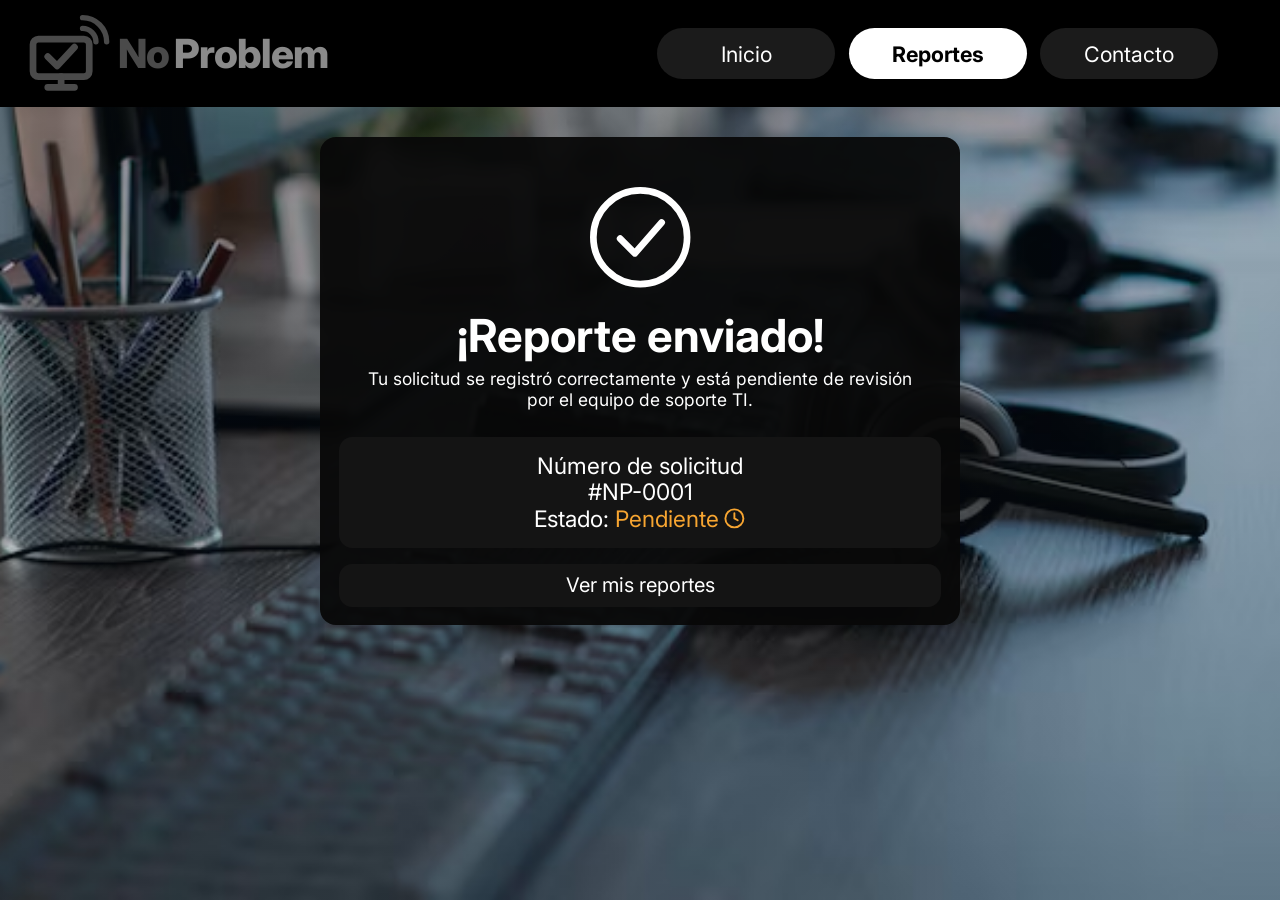
==== commit 5afa09f5: "Aplicar mejoras de la auditoría UX con IA - Jerarquía de botones en Nuevo Reporte: 'Enviar reporte' " ====
--- a/pages/confirmacion.html
+++ b/pages/confirmacion.html
@@ -23,7 +23,7 @@
     </a>
     <nav class="menu" aria-label="Principal">
       <a href="../index.html">Inicio</a>
-      <a href="../pages/mis-reportes.html">Reportes</a>
+      <a href="../pages/mis-reportes.html" aria-current="page">Reportes</a>
       <a href="../pages/contacto.html">Contacto</a>
     </nav>
   </header>
--- a/static/css/style.css
+++ b/static/css/style.css
@@ -86,8 +86,9 @@
   border-radius: 999px;
   font-size: 1rem;
 }
-.menu a:hover,
-.menu a[aria-current="page"] { background: #2b2b2b; }
+.menu a:hover { background: #2b2b2b; }
+/* Página activa: resaltada en blanco (mejora de auditoría IA) */
+.menu a[aria-current="page"] { background: #fff; color: #000; font-weight: 700; }
 
 .contenido {
   flex: 1;
@@ -116,6 +117,9 @@
 }
 .btn:hover { filter: brightness(1.35); }
 .btn--gris { background: #8b8b8b; }
+/* Jerarquía de botones (mejora de auditoría IA) */
+.btn--primario { background: #fff; color: #000; font-weight: 700; }
+.btn--secundario { background: transparent; color: #fff; border: 1px solid #fff; }
 
 /* ==========================================================
    NUEVO REPORTE
@@ -275,7 +279,7 @@
 .mis-reportes .bajada {
   font-size: 0.7812rem;
   text-align: center;
-  color: #4d4d4d;
+  color: #ccc;
   margin-bottom: 0.875rem;
 }
 .mr-grid {
@@ -389,19 +393,19 @@
 .lateral .logo { font-size: 0.9375rem; letter-spacing: -0.5px; gap: 0.125rem; }
 .lateral .logo svg { width: 1.75rem; height: 1.625rem; }
 .lateral .usuario { width: 2.125rem; height: 2.125rem; margin: 2.75rem 0 1.375rem; }
-.lateral .actual { font-size: 1rem; color: #2a2a2a; margin-bottom: 1.875rem; }
+.lateral .actual { font-size: 1rem; color: #fff; font-weight: 700; margin-bottom: 1.875rem; }
 .lateral .pill {
   width: 100%;
   height: 2.375rem;
   display: grid;
   place-items: center;
   margin-bottom: 1.125rem;
-  background: var(--claro);
-  color: #111;
+  background: var(--pill);
+  color: #fff;
   border-radius: 999px;
   font-size: 1rem;
 }
-.lateral .pill:hover { background: #fff; }
+.lateral .pill:hover { background: #2b2b2b; }
 
 .panel {
   padding: 2.875rem 3rem 1.5rem 2rem;
